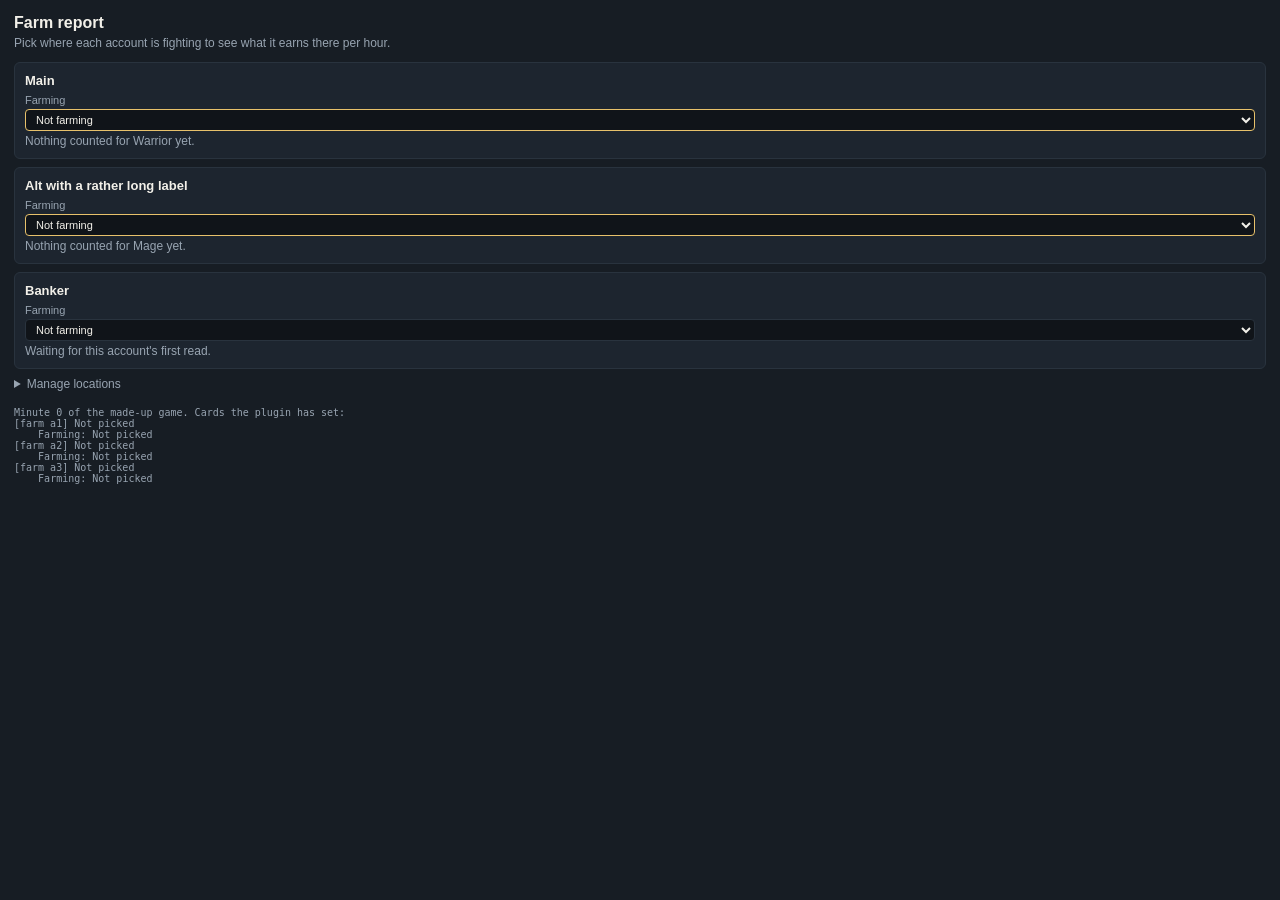
==== .check/preview.html @ c139ebae "Farm report 1.0.0" ====
<!doctype html>
<!-- The panel in an ordinary browser, on made-up data from mock.js. Serve the repository's folder over http (a page
     opened from disk can't load modules), for example: python -m http.server 8765 -- then open
     http://localhost:8765/.check/preview.html in a window about 250 pixels wide, the panel's width in FourFold. -->
<html lang="en">
<head>
  <meta charset="utf-8">
  <meta name="viewport" content="width=device-width, initial-scale=1">
  <title>Farm report (preview)</title>
  <link rel="stylesheet" href="../style.css">
  <style>#preview-cards { margin-top: 16px; white-space: pre-wrap; font: 10px Consolas, monospace; color: #98A4B1; }</style>
</head>
<body>
  <h1>Farm report</h1>
  <p class="muted">Pick where each account is fighting to see what it earns there per hour.</p>
  <p id="empty" class="muted" hidden>Open an account to start a report.</p>
  <div id="accounts"></div>
  <details>
    <summary>Manage locations</summary>
    <div id="custom"></div>
  </details>
  <pre id="preview-cards"></pre>
  <script src="mock.js"></script>
  <script type="module" src="../app.js"></script>
</body>
</html>
---- style.css ----
body { margin: 0; padding: 14px; background: var(--ff-surface); color: var(--ff-text); font: 13px "Segoe UI", sans-serif; }
h1 { margin: 0 0 4px; font-size: 16px; font-weight: 600; }
p { margin: 3px 0 0; font-size: 12px; font-variant-numeric: tabular-nums; }
.muted { color: var(--ff-text-muted); }
body > .muted { margin: 0 0 12px; }
.account { background: var(--ff-surface-raised); border: 1px solid var(--ff-border); border-radius: 6px; padding: 10px; margin-bottom: 8px; }
.account h2 { margin: 0 0 6px; font-size: 13px; overflow: hidden; text-overflow: ellipsis; white-space: nowrap; }
.account label { display: block; color: var(--ff-text-muted); font-size: 11px; }
select, input { box-sizing: border-box; width: 100%; margin-top: 3px; background: var(--ff-background); color: var(--ff-text); border: 1px solid var(--ff-border); border-radius: 4px; padding: 3px 6px; font: inherit; }
.account.unpicked label select { border-color: var(--ff-accent); }
button { margin: 6px 6px 0 0; background: var(--ff-surface); color: var(--ff-text); border: 1px solid var(--ff-border); border-radius: 4px; padding: 3px 10px; font: inherit; cursor: pointer; }
button:hover { border-color: var(--ff-accent); }
button.quiet { margin: 0 0 0 6px; padding: 0 5px; border-color: transparent; background: none; color: var(--ff-text-muted); font-size: 11px; }
button.quiet:hover, button.chosen { color: var(--ff-accent); }
.problem { color: var(--ff-danger); }
.class { margin-top: 8px; }
.sort { margin-top: 8px; color: var(--ff-text-muted); font-size: 11px; }
.row { margin-top: 8px; padding-top: 6px; border-top: 1px solid var(--ff-border); }
.row.current .name { color: var(--ff-accent); }
.name { margin: 0; font-weight: 600; }
.rates { font-size: 11px; }
.confirm { margin-left: 6px; color: var(--ff-danger); font-size: 11px; font-weight: 400; }
.account > div > button.quiet, .account > div > .confirm { display: inline-block; margin: 8px 0 0; padding-left: 0; }
details { margin-top: 4px; color: var(--ff-text-muted); font-size: 12px; }
summary { cursor: pointer; }
#custom .name { margin-top: 6px; color: var(--ff-text); font-weight: 400; }
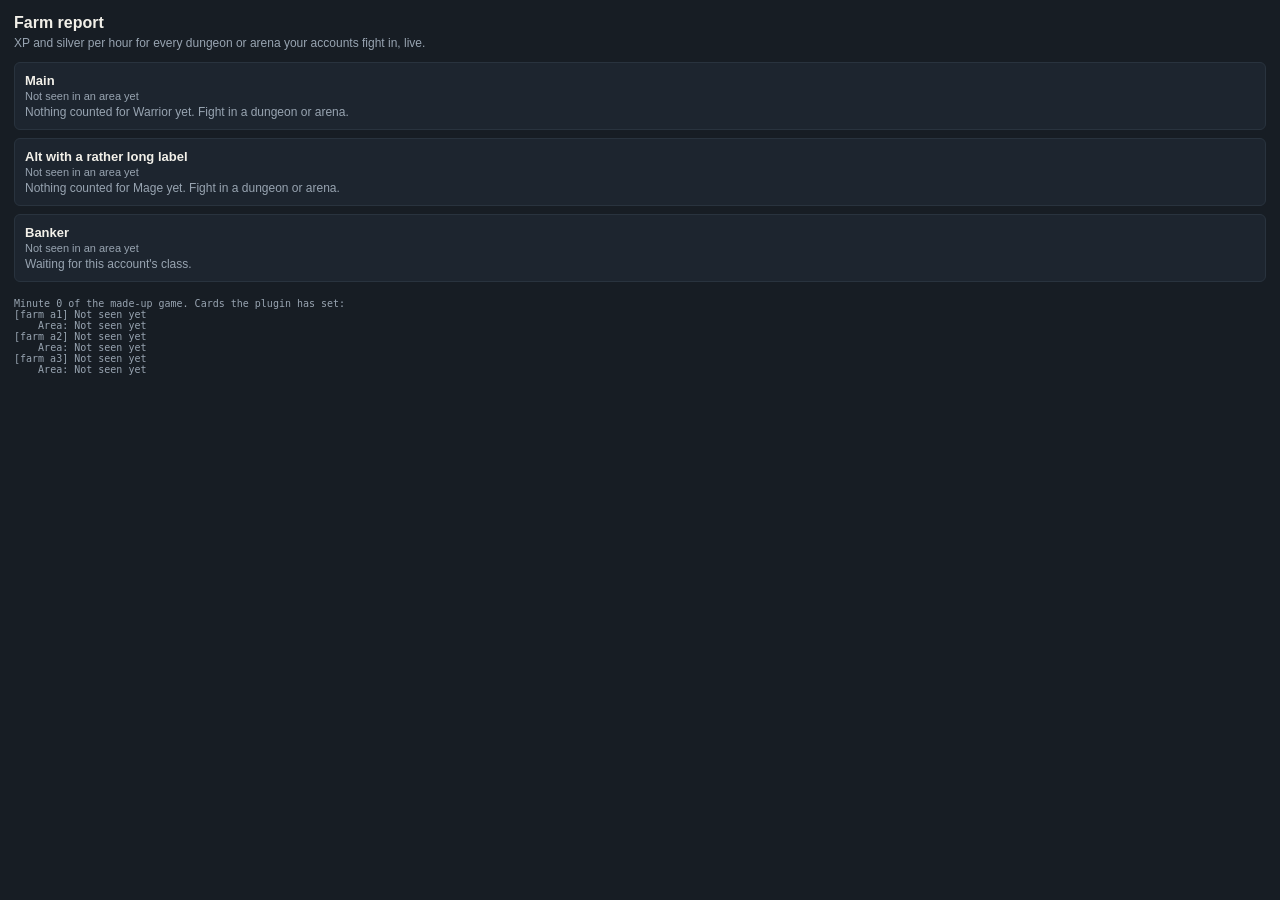
==== commit 6af393cb: "2.0.0: live areas only, read from the live game feed Picks, Unlabelled, custom locations and the one" ====
--- a/.check/preview.html
+++ b/.check/preview.html
@@ -1,7 +1,8 @@
 <!doctype html>
 <!-- The panel in an ordinary browser, on made-up data from mock.js. Serve the repository's folder over http (a page
      opened from disk can't load modules), for example: python -m http.server 8765 -- then open
-     http://localhost:8765/.check/preview.html in a window about 250 pixels wide, the panel's width in FourFold. -->
+     http://localhost:8765/.check/preview.html in a window about 250 pixels wide, the panel's width in FourFold. Add
+     ?nolive to see what a FourFold without the live game feed shows. -->
 <html lang="en">
 <head>
   <meta charset="utf-8">
@@ -12,13 +13,10 @@
 </head>
 <body>
   <h1>Farm report</h1>
-  <p class="muted">Pick where each account is fighting to see what it earns there per hour.</p>
+  <p class="muted">XP and silver per hour for every dungeon or arena your accounts fight in, live.</p>
+  <p id="status" class="problem" hidden></p>
   <p id="empty" class="muted" hidden>Open an account to start a report.</p>
   <div id="accounts"></div>
-  <details>
-    <summary>Manage locations</summary>
-    <div id="custom"></div>
-  </details>
   <pre id="preview-cards"></pre>
   <script src="mock.js"></script>
   <script type="module" src="../app.js"></script>
--- a/style.css
+++ b/style.css
@@ -1,18 +1,17 @@
 body { margin: 0; padding: 14px; background: var(--ff-surface); color: var(--ff-text); font: 13px "Segoe UI", sans-serif; }
 h1 { margin: 0 0 4px; font-size: 16px; font-weight: 600; }
-p { margin: 3px 0 0; font-size: 12px; font-variant-numeric: tabular-nums; }
+p { margin: 3px 0 0; font-size: 12px; font-variant-numeric: tabular-nums; overflow-wrap: anywhere; }
 .muted { color: var(--ff-text-muted); }
 body > .muted { margin: 0 0 12px; }
 .account { background: var(--ff-surface-raised); border: 1px solid var(--ff-border); border-radius: 6px; padding: 10px; margin-bottom: 8px; }
-.account h2 { margin: 0 0 6px; font-size: 13px; overflow: hidden; text-overflow: ellipsis; white-space: nowrap; }
-.account label { display: block; color: var(--ff-text-muted); font-size: 11px; }
-select, input { box-sizing: border-box; width: 100%; margin-top: 3px; background: var(--ff-background); color: var(--ff-text); border: 1px solid var(--ff-border); border-radius: 4px; padding: 3px 6px; font: inherit; }
-.account.unpicked label select { border-color: var(--ff-accent); }
+.account h2 { margin: 0; font-size: 13px; overflow: hidden; text-overflow: ellipsis; white-space: nowrap; }
+.where { margin: 2px 0 0; font-size: 11px; }
+select { box-sizing: border-box; width: 100%; margin-top: 3px; background: var(--ff-background); color: var(--ff-text); border: 1px solid var(--ff-border); border-radius: 4px; padding: 3px 6px; font: inherit; }
 button { margin: 6px 6px 0 0; background: var(--ff-surface); color: var(--ff-text); border: 1px solid var(--ff-border); border-radius: 4px; padding: 3px 10px; font: inherit; cursor: pointer; }
 button:hover { border-color: var(--ff-accent); }
 button.quiet { margin: 0 0 0 6px; padding: 0 5px; border-color: transparent; background: none; color: var(--ff-text-muted); font-size: 11px; }
 button.quiet:hover, button.chosen { color: var(--ff-accent); }
-.problem { color: var(--ff-danger); }
+.problem { margin: 0 0 12px; color: var(--ff-danger); }
 .class { margin-top: 8px; }
 .sort { margin-top: 8px; color: var(--ff-text-muted); font-size: 11px; }
 .row { margin-top: 8px; padding-top: 6px; border-top: 1px solid var(--ff-border); }
@@ -21,6 +20,3 @@
 .rates { font-size: 11px; }
 .confirm { margin-left: 6px; color: var(--ff-danger); font-size: 11px; font-weight: 400; }
 .account > div > button.quiet, .account > div > .confirm { display: inline-block; margin: 8px 0 0; padding-left: 0; }
-details { margin-top: 4px; color: var(--ff-text-muted); font-size: 12px; }
-summary { cursor: pointer; }
-#custom .name { margin-top: 6px; color: var(--ff-text); font-weight: 400; }
